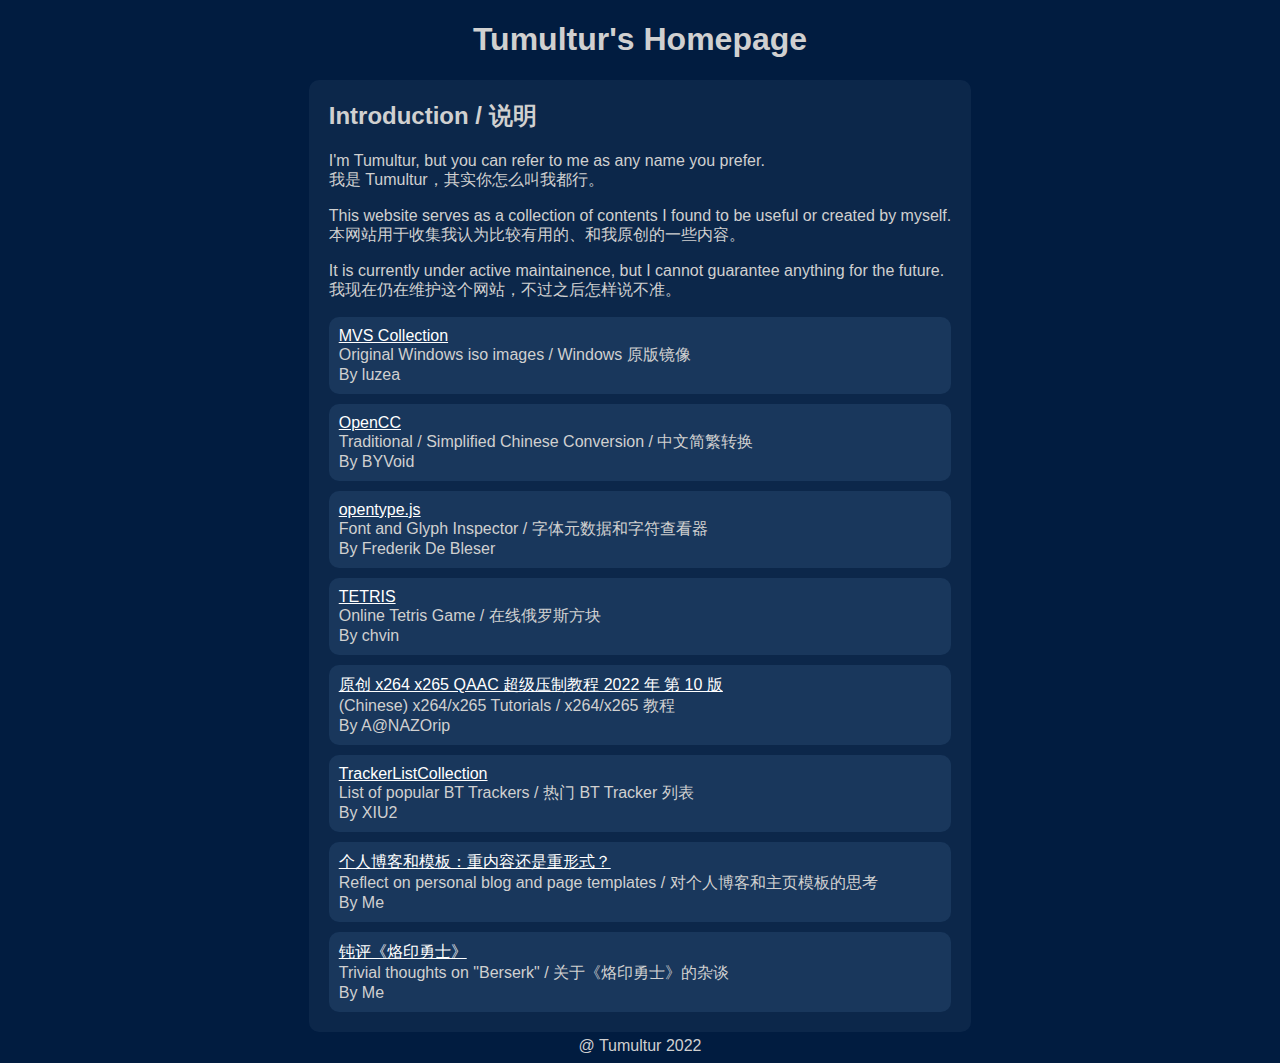
==== index.html @ 29c9a7c5 "Rename Index.html to index.html" ====
<!DOCTYPE html>
<html lang="en">
<head>
    <meta charset="UTF-8">
    <meta http-equiv="X-UA-Compatible" content="IE=edge">
    <meta name="viewport" content="width=device-width, initial-scale=1.0">
    <link rel="stylesheet" href="Style.css">
    <title>Document</title>
    <script src="w3include.js"></script>
</head>
<body>
    <header>
        <h1>Tumultur's Homepage</h1>
    </header>
    <main>
        <h2 style="margin-top: 0;">Introduction / 说明</h2>
        <p>
            I'm Tumultur, but you can refer to me as any name you prefer.
            <br>
            我是 Tumultur，其实你怎么叫我都行。
        </p>
        <p>
            This website serves as a collection of contents I found to be useful or created by myself.
            <br>
            本网站用于收集我认为比较有用的、和我原创的一些内容。
        </p>
        <p>
            It is currently under active maintainence, but I cannot guarantee anything for the future.
            <br>
            我现在仍在维护这个网站，不过之后怎样说不准。
        </p>
        <div w3-include-html="Entries.html"></div>
    </main>
    <footer>
        @ Tumultur 2022
    </footer>
    <script>
        w3IncludeHTML();
    </script>
</body>
</html>
---- Style.css ----
body{
    background-color: #011C40;
    color: #d0d0d0;
    font-family: "Helvetica Neue", Helvetica, Arial, "Hiragino Sans GB", "Microsoft Yahei", sans-serif;
}
header, footer{
    text-align: center;
}
footer{
    margin-top: 5px;
}
main{
    width: fit-content;
    margin: auto;
    padding: 20px;
    border-radius: 10px;
    background: #0c274a;
}
a{
    color: #ffffff
}
a:visited{
    color: #707070
}
.Entry{
    padding: 10px;
    margin-bottom: 10px;
    border-radius: 10px;
    background: #19375c;
}
.Entry p{
    margin: 0;
}
.Entry:last-of-type{
    margin-bottom: 0;
}
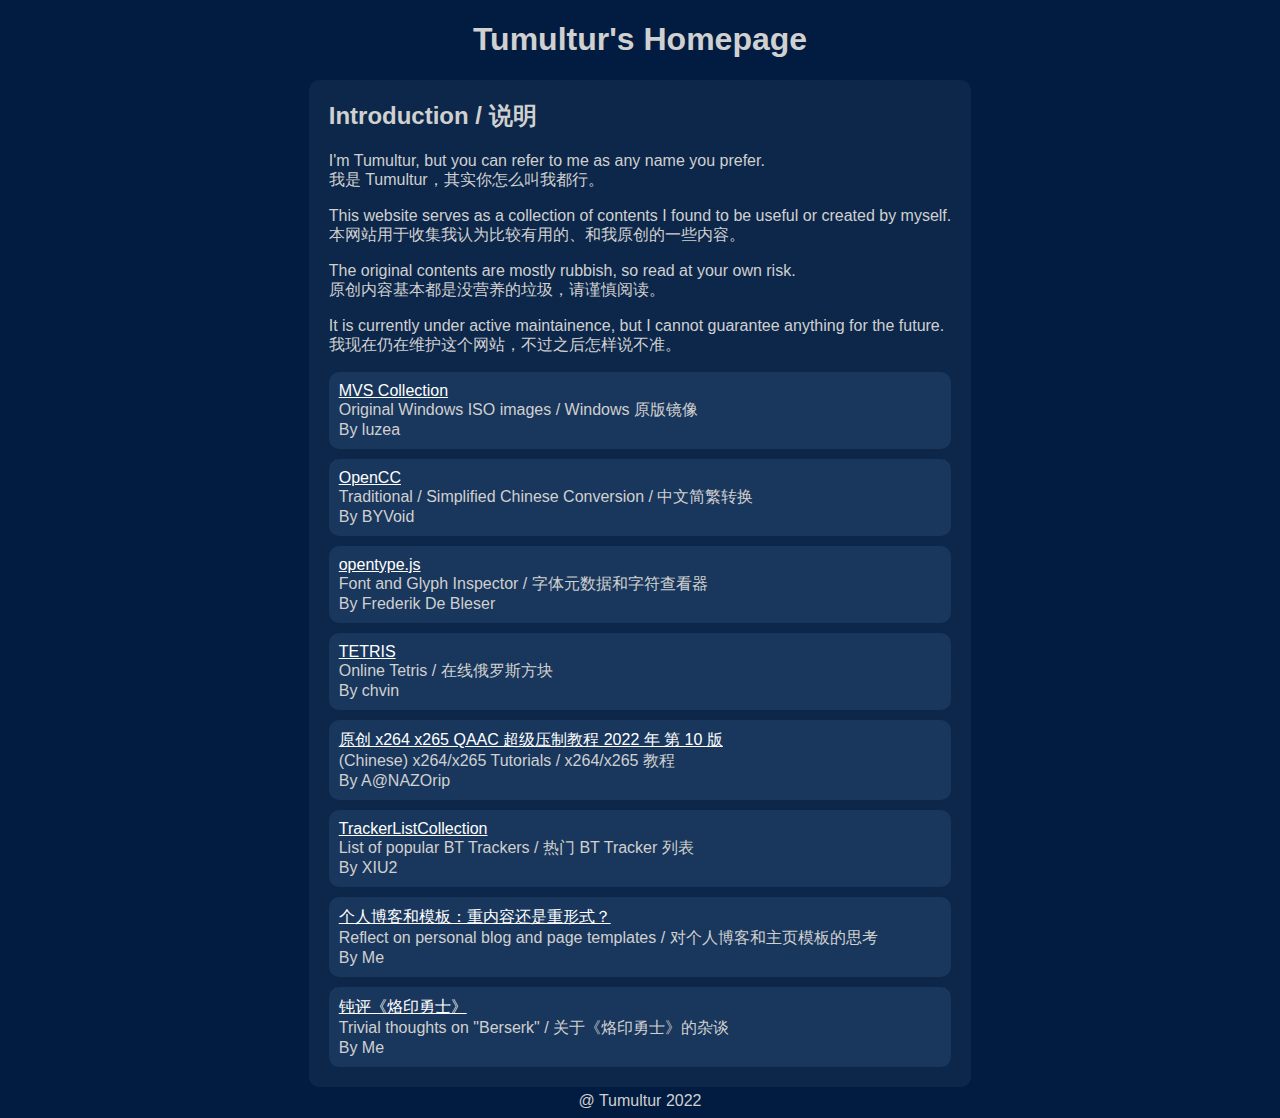
==== commit 7ab43b5e: "Update entries" ====
--- a/index.html
+++ b/index.html
@@ -5,7 +5,7 @@
     <meta http-equiv="X-UA-Compatible" content="IE=edge">
     <meta name="viewport" content="width=device-width, initial-scale=1.0">
     <link rel="stylesheet" href="Style.css">
-    <title>Document</title>
+    <title>Tumultur's Homepage</title>
     <script src="w3include.js"></script>
 </head>
 <body>
@@ -25,6 +25,11 @@
             本网站用于收集我认为比较有用的、和我原创的一些内容。
         </p>
         <p>
+            The original contents are mostly rubbish, so read at your own risk. 
+            <br>
+            原创内容基本都是没营养的垃圾，请谨慎阅读。 
+        </p>
+        <p>
             It is currently under active maintainence, but I cannot guarantee anything for the future.
             <br>
             我现在仍在维护这个网站，不过之后怎样说不准。
--- a/Style.css
+++ b/Style.css
@@ -10,7 +10,7 @@
     margin-top: 5px;
 }
 main{
-    width: fit-content;
+    width: max-content;
     margin: auto;
     padding: 20px;
     border-radius: 10px;
